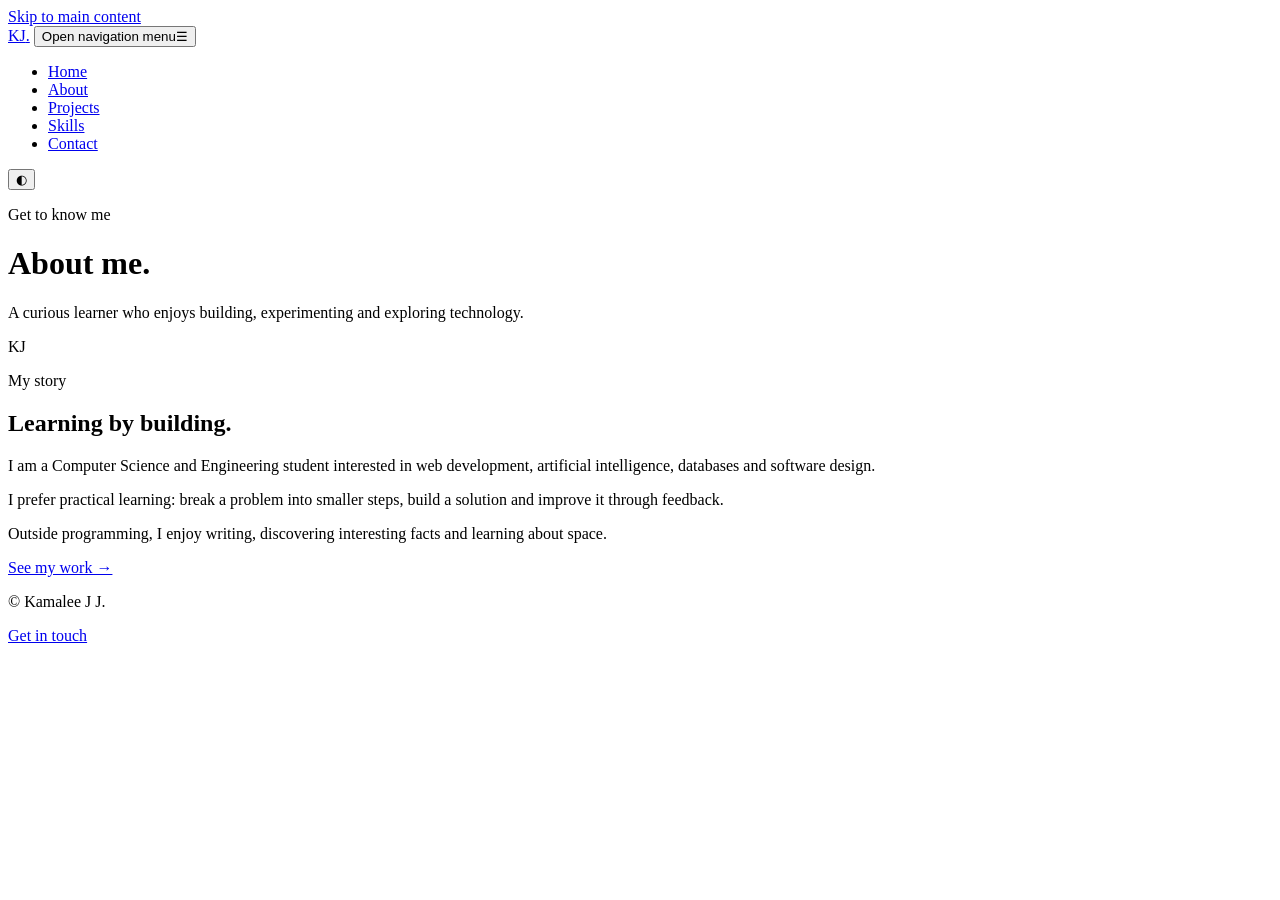
==== about.html @ bd7f1bf5 "Add files via upload" ====
<!doctype html>
<html lang="en">
<head>
<meta charset="utf-8">
<meta name="viewport" content="width=device-width, initial-scale=1">
<meta name="description" content="Learn about Kamalee J J, a Computer Science Engineering student interested in software development and AI.">
<meta name="author" content="Kamalee J J">
<meta name="robots" content="index, follow">
<link rel="stylesheet" href="css/style.css">
<title>About | Kamalee J J</title>
</head>
<body>
<a class="skip-link" href="#main-content">Skip to main content</a>
<header class="site-header">
<nav class="container nav" aria-label="Primary navigation">
<a class="logo" href="index.html" aria-label="Kamalee J J home">KJ<span>.</span></a>
<button class="menu-button" type="button" aria-expanded="false" aria-controls="primary-menu">
<span class="sr-only">Open navigation menu</span>☰
</button>
<ul id="primary-menu" class="nav-list">
<li><a href="index.html">Home</a></li>
<li><a href="about.html" aria-current="page">About</a></li>
<li><a href="projects.html">Projects</a></li>
<li><a href="skills.html">Skills</a></li>
<li><a href="contact.html">Contact</a></li>
</ul>
<button class="theme-button" type="button" aria-pressed="false" aria-label="Switch to dark theme">◐</button>
</nav>
</header>
<main id="main-content">
<header class="page-heading container"><p class="eyebrow">Get to know me</p><h1>About <span>me.</span></h1><p class="lead">A curious learner who enjoys building, experimenting and exploring technology.</p></header>
<section class="section container split" aria-labelledby="story-title">
<div class="about-visual"><div class="avatar avatar-lg" aria-hidden="true">KJ</div></div>
<div><p class="eyebrow">My story</p><h2 id="story-title">Learning by building.</h2><p>I am a Computer Science and Engineering student interested in web development, artificial intelligence, databases and software design.</p><p>I prefer practical learning: break a problem into smaller steps, build a solution and improve it through feedback.</p><p>Outside programming, I enjoy writing, discovering interesting facts and learning about space.</p><a class="button" href="projects.html">See my work →</a></div>
</section>
</main>
<footer class="footer"><div class="container footer-inner">
<p>© <span id="year"></span> Kamalee J J.</p>
<a href="contact.html">Get in touch</a>
</div></footer>
<script src="js/script.js"></script>
</body>
</html>
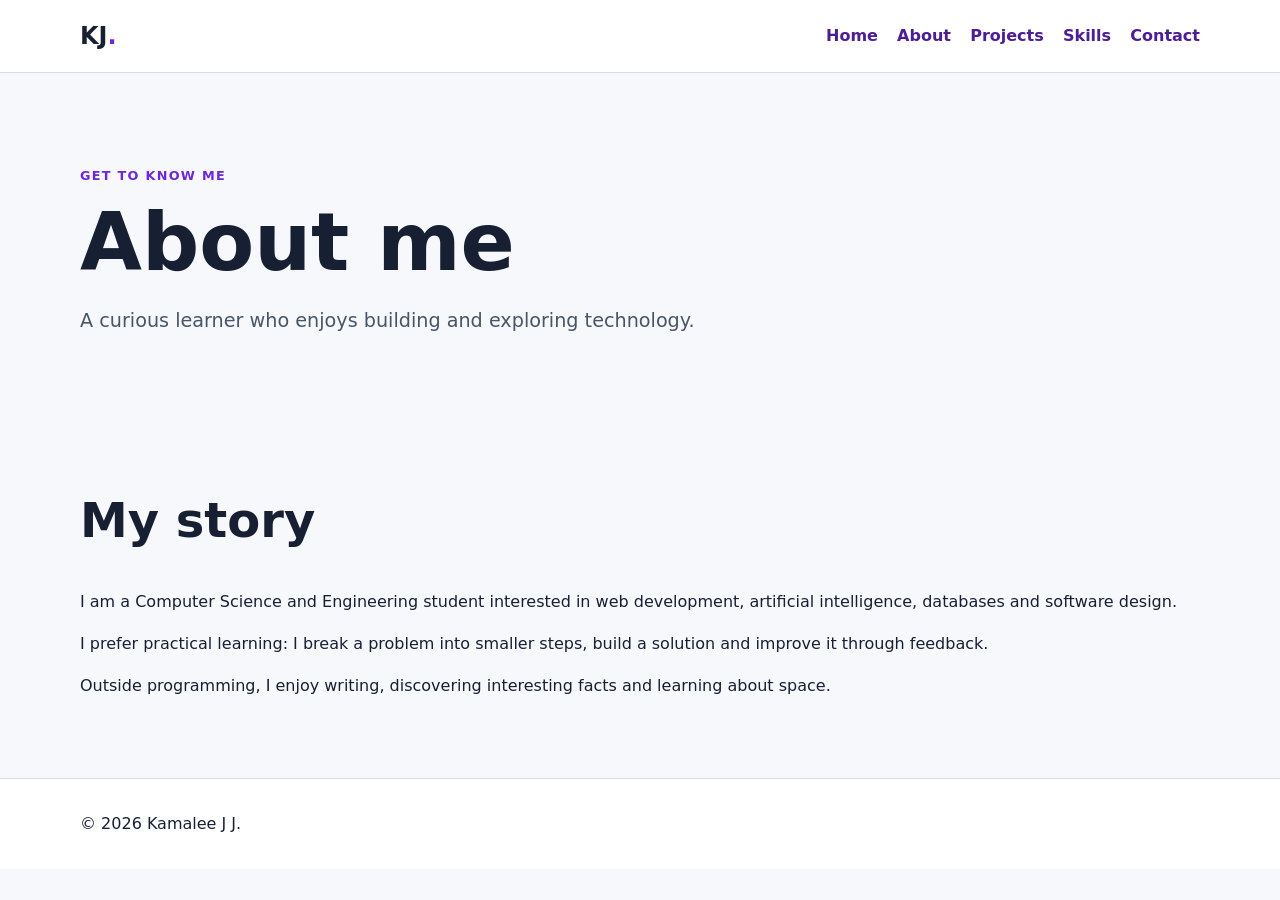
==== commit 40baa1c9: "Add files via upload" ====
--- a/about.html
+++ b/about.html
@@ -1,43 +1,28 @@
 <!doctype html>
 <html lang="en">
 <head>
-<meta charset="utf-8">
-<meta name="viewport" content="width=device-width, initial-scale=1">
+<meta charset="utf-8"><meta name="viewport" content="width=device-width, initial-scale=1">
 <meta name="description" content="Learn about Kamalee J J, a Computer Science Engineering student interested in software development and AI.">
-<meta name="author" content="Kamalee J J">
-<meta name="robots" content="index, follow">
-<link rel="stylesheet" href="css/style.css">
-<title>About | Kamalee J J</title>
+<link rel="stylesheet" href="css/style.css"><title>About | Kamalee J J</title>
 </head>
 <body>
 <a class="skip-link" href="#main-content">Skip to main content</a>
-<header class="site-header">
-<nav class="container nav" aria-label="Primary navigation">
-<a class="logo" href="index.html" aria-label="Kamalee J J home">KJ<span>.</span></a>
-<button class="menu-button" type="button" aria-expanded="false" aria-controls="primary-menu">
-<span class="sr-only">Open navigation menu</span>☰
-</button>
+<header class="site-header"><nav class="container nav" aria-label="Primary navigation">
+<a class="logo" href="index.html" aria-label="Home">KJ<span>.</span></a>
+<button class="menu-button" type="button" aria-expanded="false" aria-controls="primary-menu">Menu</button>
 <ul id="primary-menu" class="nav-list">
-<li><a href="index.html">Home</a></li>
-<li><a href="about.html" aria-current="page">About</a></li>
-<li><a href="projects.html">Projects</a></li>
-<li><a href="skills.html">Skills</a></li>
-<li><a href="contact.html">Contact</a></li>
-</ul>
-<button class="theme-button" type="button" aria-pressed="false" aria-label="Switch to dark theme">◐</button>
-</nav>
-</header>
+<li><a href="index.html">Home</a></li><li><a href="about.html" aria-current="page">About</a></li>
+<li><a href="projects.html">Projects</a></li><li><a href="skills.html">Skills</a></li><li><a href="contact.html">Contact</a></li>
+</ul></nav></header>
 <main id="main-content">
-<header class="page-heading container"><p class="eyebrow">Get to know me</p><h1>About <span>me.</span></h1><p class="lead">A curious learner who enjoys building, experimenting and exploring technology.</p></header>
-<section class="section container split" aria-labelledby="story-title">
-<div class="about-visual"><div class="avatar avatar-lg" aria-hidden="true">KJ</div></div>
-<div><p class="eyebrow">My story</p><h2 id="story-title">Learning by building.</h2><p>I am a Computer Science and Engineering student interested in web development, artificial intelligence, databases and software design.</p><p>I prefer practical learning: break a problem into smaller steps, build a solution and improve it through feedback.</p><p>Outside programming, I enjoy writing, discovering interesting facts and learning about space.</p><a class="button" href="projects.html">See my work →</a></div>
+<header class="page-heading container"><p class="eyebrow">Get to know me</p><h1>About me</h1><p class="lead">A curious learner who enjoys building and exploring technology.</p></header>
+<section class="container section" aria-labelledby="story-title">
+<h2 id="story-title">My story</h2>
+<p>I am a Computer Science and Engineering student interested in web development, artificial intelligence, databases and software design.</p>
+<p>I prefer practical learning: I break a problem into smaller steps, build a solution and improve it through feedback.</p>
+<p>Outside programming, I enjoy writing, discovering interesting facts and learning about space.</p>
 </section>
 </main>
-<footer class="footer"><div class="container footer-inner">
-<p>© <span id="year"></span> Kamalee J J.</p>
-<a href="contact.html">Get in touch</a>
-</div></footer>
+<footer class="footer"><div class="container"><p>© <span id="year"></span> Kamalee J J.</p></div></footer>
 <script src="js/script.js"></script>
-</body>
-</html>+</body></html>
--- a/css/style.css
+++ b/css/style.css
@@ -0,0 +1 @@
+*{box-sizing:border-box}html{scroll-behavior:smooth}body{margin:0;font-family:system-ui,-apple-system,"Segoe UI",sans-serif;line-height:1.6;background:#f7f8fc;color:#172033}a{color:#4c1d95}a:focus-visible,button:focus-visible,input:focus-visible,textarea:focus-visible{outline:3px solid #005fcc;outline-offset:3px}.container{width:min(1120px,92%);margin-inline:auto}.skip-link{position:absolute;left:1rem;top:-4rem;background:#172033;color:white;padding:.75rem 1rem;z-index:10}.skip-link:focus{top:1rem}.site-header{background:white;border-bottom:1px solid #d8dce5;position:sticky;top:0;z-index:5}.nav{display:flex;align-items:center;gap:1.5rem;min-height:72px}.logo{font-size:1.5rem;font-weight:800;text-decoration:none;color:#172033}.logo span{color:#6d28d9}.nav-list{display:flex;gap:1.2rem;list-style:none;margin:0 0 0 auto;padding:0}.nav-list a{text-decoration:none;font-weight:650}.menu-button{display:none;margin-left:auto}.hero{display:grid;grid-template-columns:1.5fr 1fr;gap:3rem;align-items:center;padding-block:7rem}.eyebrow{color:#6d28d9;text-transform:uppercase;font-weight:800;letter-spacing:.1em;font-size:.8rem}h1{font-size:clamp(2.5rem,7vw,5rem);line-height:1.1;margin:.3rem 0 1rem}h2{font-size:clamp(1.8rem,4vw,3rem);line-height:1.2}.lead{font-size:1.2rem;color:#475569}.button{display:inline-block;background:#5b21b6;color:white;border:2px solid #5b21b6;border-radius:.5rem;padding:.7rem 1rem;text-decoration:none;font-weight:700;cursor:pointer}.button.secondary{background:transparent;color:#5b21b6;margin-left:.5rem}.profile-card,.card{background:white;border:1px solid #d8dce5;border-radius:1rem;padding:2rem;box-shadow:0 8px 24px #17203312}.avatar{width:150px;height:150px;display:grid;place-items:center;border-radius:50%;background:#172033;color:white;font-size:3rem;font-weight:800;margin:auto}.section{padding-block:4rem}.grid{display:grid;gap:1.5rem}.grid.three{grid-template-columns:repeat(3,1fr)}.grid.two{grid-template-columns:repeat(2,1fr)}.page-heading{padding-block:5rem 2rem}.tags,.skill-list{display:flex;flex-wrap:wrap;gap:.6rem;list-style:none;padding:0}.tags li,.skill-list li{border:1px solid #cbd5e1;border-radius:999px;padding:.35rem .7rem;background:#fff}.skill-list li{font-weight:700}.contact-form{max-width:700px}.field{margin-bottom:1.2rem}.field label{display:block;font-weight:700;margin-bottom:.35rem}.field input,.field textarea{width:100%;padding:.75rem;border:2px solid #94a3b8;border-radius:.4rem;background:white;color:#172033}.field small{color:#475569}.footer{border-top:1px solid #d8dce5;padding:2rem 0;background:white}.footer p{margin:0}@media(max-width:700px){.menu-button{display:block;padding:.5rem;background:white;border:1px solid #94a3b8;border-radius:.4rem}.nav-list{display:none;flex-direction:column;width:100%;padding:1rem 0}.nav-list.open{display:flex}.nav{flex-wrap:wrap}.hero,.grid.three,.grid.two{grid-template-columns:1fr}.hero{padding-block:4rem}.button{margin:.4rem 0}.button.secondary{margin-left:0}}@media(prefers-reduced-motion:reduce){html{scroll-behavior:auto}}
